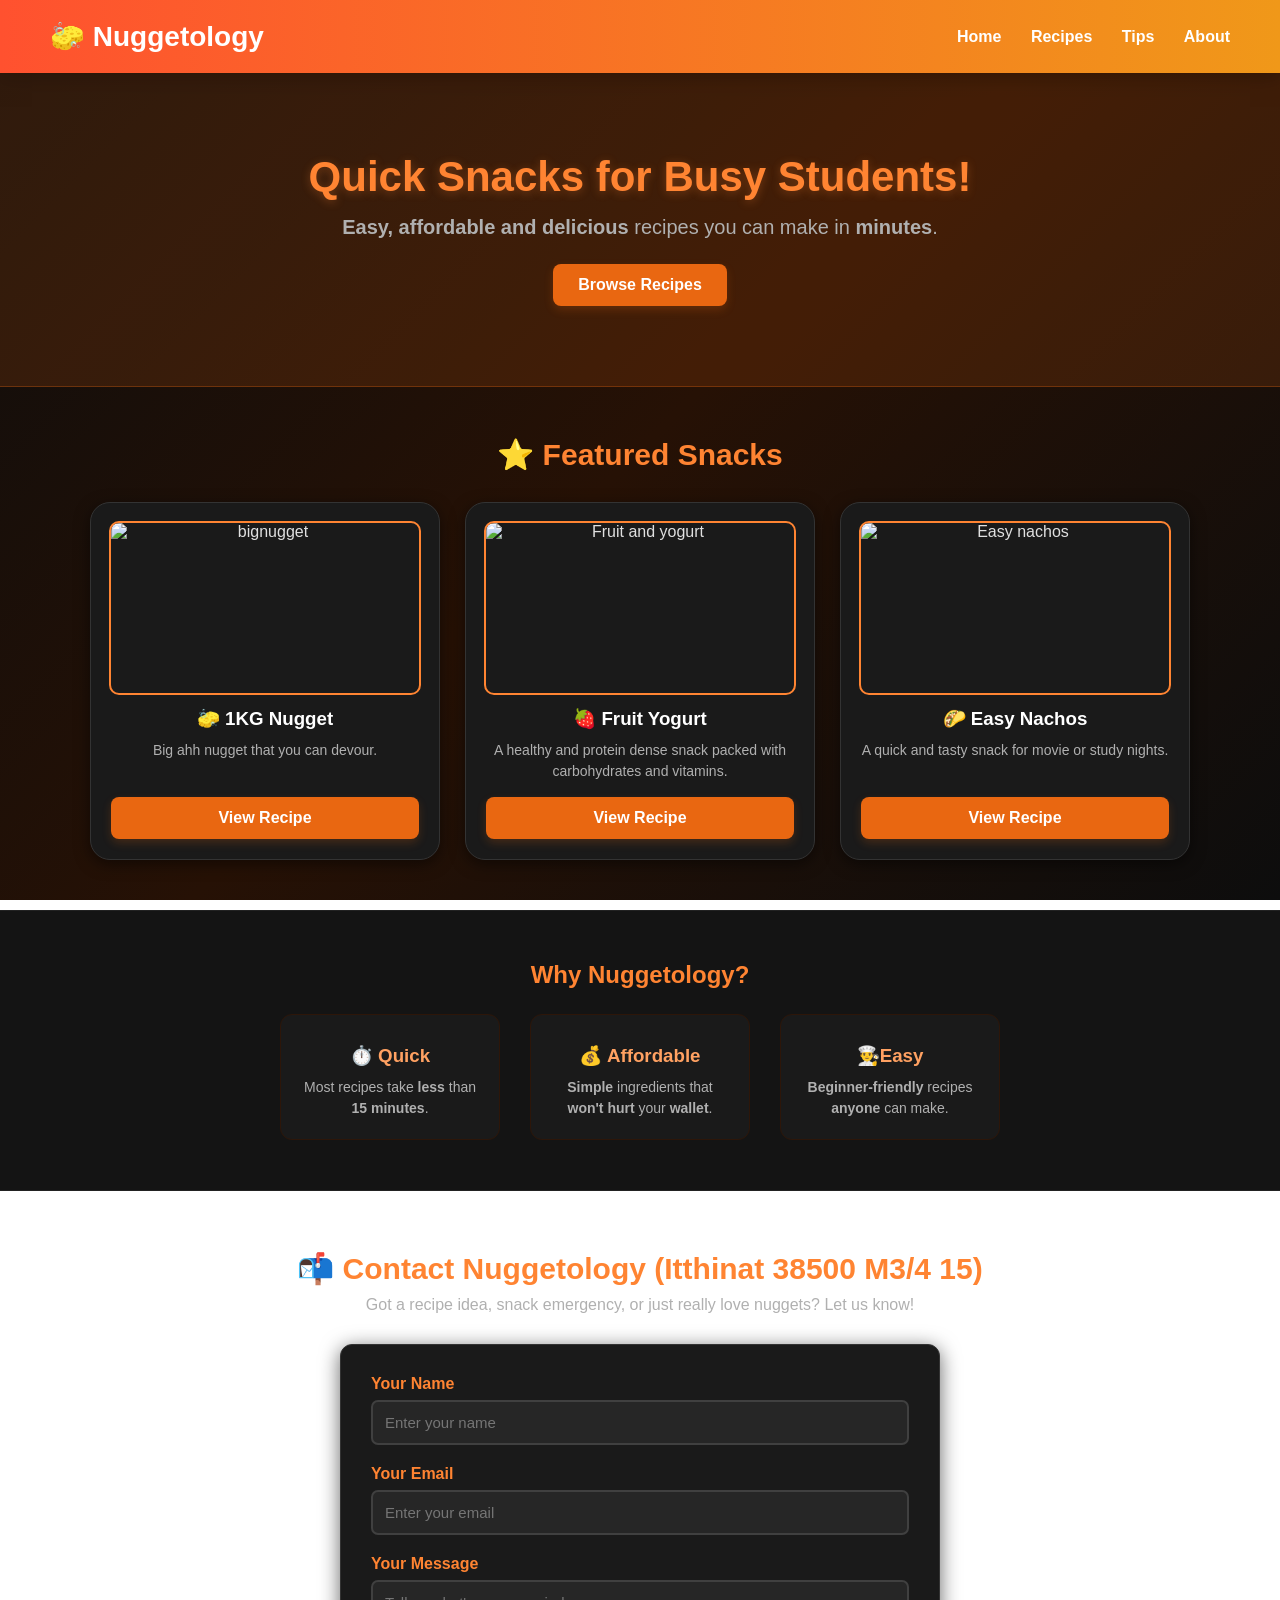
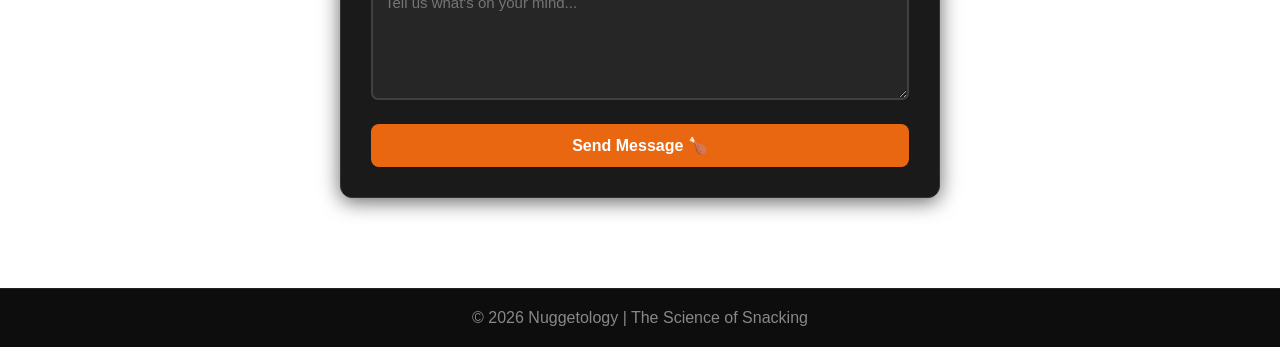
==== index.html @ f22b1fc7 "Add files via upload" ====
<!DOCTYPE html>
<html lang="en">
<head>
    <meta charset="UTF-8">
    <meta name="viewport" content="width=device-width, initial-scale=1.0">
    <title>Nuggetology - Easy Student Snacks</title>

    <style>
        /* ---------- GENERAL ---------- */
        * {
            box-sizing: border-box;
            margin: 0;
            padding: 0;
        }

        body {
            font-family: Arial, sans-serif;
            background: linear-gradient(135deg, #0d0d0d 0%, #261105 50%, #0d0d0d 100%);
            background-attachment: fixed;
            color: #e0e0e0;
        }

        /* ---------- FIXED HEADER ---------- */
        header {
            background: linear-gradient(90deg, #ff512f 0%, #f09819 100%);
            color: white;
            padding: 20px 50px;
            display: flex;
            justify-content: space-between;
            align-items: center;
            box-shadow: 0 4px 20px rgba(0, 0, 0, 0.5);
        }

        .logo {
            font-size: 28px;
            font-weight: bold;
            text-decoration: none;
            color: white;
            transition: 0.3s ease;
        }

        .logo:hover {
            color: black;
            transform: scale(1.1);
        }

        nav a {
            display: inline-block;
            color: white;
            text-decoration: none;
            margin-left: 25px;
            font-weight: bold;
            transition: 0.3s ease;
        }

        nav a:hover {
            text-decoration: underline;
            color: black;
            transform: scale(1.2);
        }

        /* ---------- HERO ---------- */
        .hero {
            text-align: center;
            padding: 80px 20px;
            background-color: rgba(233, 103, 17, 0.15);
            border-bottom: 1px solid rgba(233, 103, 17, 0.3);
        }

        .hero h1 {
            font-size: 42px;
            margin-bottom: 15px;
            color: #ff8432;
            text-shadow: 0 2px 10px rgba(255, 132, 50, 0.3);
        }

        .hero p {
            font-size: 20px;
            margin-bottom: 25px;
            color: #b0b0b0;
        }

        .button {
            display: inline-block;
            background-color: #e96711;
            color: white;
            padding: 12px 25px;
            border-radius: 8px;
            text-decoration: none;
            font-weight: bold;
            transition: 0.3s ease;
            box-shadow: 0 4px 10px rgba(233, 103, 17, 0.2);
        }

        .button:hover {
            background-color: #ff8432;
            box-shadow: 0 6px 15px rgba(255, 132, 50, 0.4);
            transform: scale(1.1);
        }

        /* ---------- FEATURED RECIPES ---------- */
        /* ---------- FEATURED RECIPES ---------- */
.recipes {
    padding: 50px;
    text-align: center;
}

.recipes h2 {
    font-size: 30px;
    margin-bottom: 30px;
    color: #ff8432;
}

/* 3 equal columns */
.recipe-container {
    display: grid;
    grid-template-columns: repeat(3, 1fr);
    gap: 25px;
    max-width: 1100px;
    margin: 0 auto;
}

/* Recipe cards */
.recipe-card {
    background-color: #1a1a1a;
    padding: 20px;
    border: 1px solid #333333;
    box-shadow: 0 4px 15px rgba(0, 0, 0, 0.5);
    border-radius: 20px;
    transition: 0.3s ease;

    /* Makes the button stay at the bottom */
    display: flex;
    flex-direction: column;
}

.recipe-card:hover {
    box-shadow: 0 10px 25px rgba(233, 103, 17, 0.25);
    border-color: #e96711;
    transform: scale(1.05);
}

.recipe-card img {
    width: 100%;
    height: 170px;
    object-fit: cover;
    border-radius: 8px;
    margin-bottom: 15px;
}

.recipe-card h3 {
    margin-bottom: 10px;
    color: #ffffff;
}

.recipe-card p {
    margin-bottom: 15px;
    color: #b0b0b0;
    font-size: 14px;
    line-height: 1.5;
}

/* Makes all View Recipe buttons line up */
.recipe-card .button {
    margin-top: auto;
    width: 100%;
    text-align: center;
}

        /* ---------- WHY SECTION ---------- */
        .why {
            background-color: #141414;
            border-top: 1px solid #222222;
            border-bottom: 1px solid #222222;
            padding: 50px;
            text-align: center;
        }

        .why h2 {
            margin-bottom: 25px;
            color: #ff8432;
        }

        .why-container {
            display: flex;
            justify-content: center;
            gap: 30px;
            flex-wrap: wrap;
        }

        .why-item {
            width: 220px;
            background-color: #1a1a1a;
            padding: 20px;
            border-radius: 12px;
            border: 1px solid #2d1609;
        }

        .why-item h3 {
            margin: 10px 0;
            color: #ffa162;
        }

        .why-item p {
            color: #b0b0b0;
            font-size: 14px;
            line-height: 1.5;
        }

        /* ---------- CONTACT US ---------- */
        .contact {
            padding: 60px 20px;
            text-align: center;
        }

        .contact h2 {
            font-size: 30px;
            margin-bottom: 10px;
            color: #ff8432;
        }

        .contact > p {
            margin-bottom: 30px;
            color: #b0b0b0;
        }

        .contact-form {
            background-color: #1a1a1a;
            max-width: 600px;
            margin: auto;
            padding: 30px;
            border-radius: 12px;
            border: 1px solid #333333;
            box-shadow: 0 4px 20px rgba(0,0,0,0.6);
            text-align: left;
        }

        .contact-form label {
            display: block;
            margin-bottom: 7px;
            font-weight: bold;
            color: #ff8432;
        }

        .contact-form input,
        .contact-form textarea {
            width: 100%;
            padding: 12px;
            margin-bottom: 20px;
            background-color: #262626;
            border: 2px solid #404040;
            border-radius: 7px;
            font-family: Arial, sans-serif;
            font-size: 15px;
            color: white;
        }

        .contact-form input:focus,
        .contact-form textarea:focus {
            outline: none;
            border-color: #e96711;
            background-color: #2d2d2d;
            box-shadow: 0 0 10px rgba(233, 103, 17, 0.3);
        }

        .contact-form textarea {
            height: 120px;
            resize: vertical;
        }

        .contact-form button {
            width: 100%;
            background-color: #e96711;
            color: white;
            border: none;
            padding: 12px;
            border-radius: 8px;
            font-size: 16px;
            font-weight: bold;
            cursor: pointer;
            transition: 0.3s ease;
        }

        .contact-form button:hover {
            background-color: #ff8432;
        }

        img {
            outline: 2px solid #ff8432;
            border-radius: 8px;
        }

        /* ---------- FOOTER ---------- */
        footer {
            background-color: #0d0d0d;
            color: #888888;
            text-align: center;
            padding: 20px;
            margin-top: 30px;
            border-top: 1px solid #222222;
        }

        /* ---------- NUGGET RAIN CSS ---------- */
        .nugget-rain-container {
            position: fixed;
            top: 0;
            left: 0;
            width: 100%;
            height: 100%;
            pointer-events: none;
            z-index: 99999;
            overflow: hidden;
        }

        .falling-nugget {
            position: absolute;
            top: -50px;
            font-size: 24px;
            user-select: none;
            animation: fall linear forwards;
        }

        @keyframes fall {
            0% {
                transform: translateY(0px) rotate(0deg);
                opacity: 0;
            }
            10% {
                opacity: 0.8;
            }
            90% {
                opacity: 0.8;
            }
            100% {
                transform: translateY(105vh) rotate(360deg);
                opacity: 0;
            }
        }
    </style>
</head>

<body>

    <!-- HEADER / NAVIGATION -->
    <header>
        <a href="index.html" class="logo">🧽 Nuggetology</a>
        <nav>
            <a href="index.html">Home</a>
            <a href="recipes.html">Recipes</a>
            <a href="tips.html">Tips</a>
            <a href="about.html">About</a>
        </nav>
    </header>

    <!-- HERO SECTION -->
    <section class="hero">
        <h1><strong>Quick</strong> Snacks for <strong>Busy</strong> Students!</h1>
        <p>
            <strong>Easy, affordable and delicious</strong> recipes you can make in <strong>minutes</strong>.
        </p>
        <a href="recipes.html" class="button">Browse Recipes</a>
    </section>

    <!-- FEATURED RECIPES -->
    <section class="recipes">
        <h2>⭐ Featured Snacks</h2>

        <div class="recipe-container">
            <!-- Recipe 1 -->
            <div class="recipe-card">
                <img class="bignugget" src="https://i.ytimg.com/vi/m8dkjtNessU/maxresdefault.jpg" alt="bignugget">
                <h3>🧽 1KG Nugget</h3>
                <p>
                    Big ahh nugget that you can devour.
                </p>
                <a href="bignugget.html" class="button">
                    View Recipe
                </a>
            </div>

            <!-- Recipe 2 -->
            <div class="recipe-card">
                <img src="https://i.pinimg.com/originals/17/23/82/172382bd3cdc58b765c586f1855ec7a7.png" alt="Fruit and yogurt">
                <h3>🍓 Fruit Yogurt</h3>
                <p>
                    A healthy and protein dense snack packed with carbohydrates and vitamins.
                </p>
                <a href="fruit-yogurt.html" class="button">
                    View Recipe
                </a>
            </div>

            <!-- Recipe 3 -->

            <!-- Recipe 3 -->
            <div class="recipe-card">
                <img src="https://dragonsandfairydust.co.uk/wp-content/uploads/2019/03/beef-nachos-5-450x450.jpg" alt="Easy nachos">
                <h3>🌮 Easy Nachos</h3>
                <p>
                    A quick and tasty snack for movie or study nights.
                </p>
                <a href="nachos.html" class="button">
                    View Recipe
                </a>
            </div>
        </div>
    </section>

    <!-- WHY Nuggetology -->
    <section class="why">
        <h2>Why Nuggetology?</h2>

        <div class="why-container">
            <div class="why-item">
                <h3><strong>⏱️ Quick</strong></h3>
                <p>
                    Most recipes take <strong>less</strong> than <strong>15 minutes</strong>.
                </p>
            </div>

            <div class="why-item">
                <h3><strong>💰 Affordable</strong></h3>
                <p>
                    <strong>Simple</strong> ingredients that <strong>won't hurt</strong> your <strong>wallet</strong>.
                </p>
            </div>

            <div class="why-item">
                <h3></strong>👨‍🍳Easy</strong></h3>
                <p>
                    <strong>Beginner-friendly</strong> recipes <strong>anyone</strong> can make.
                </p>
            </div>
        </div>
    </section>

    <!-- CONTACT US -->
    <section class="contact">
        <h2>📬 Contact Nuggetology (Itthinat 38500 M3/4 15)</h2>
        <p>
            Got a recipe idea, snack emergency, or just really love
            nuggets? Let us know!
        </p>

        <form class="contact-form" action="https://formsubmit.co/15.itthinat@gmail.com" method="POST">
            <input type="hidden" name="_subject" value="New Message from Nuggetology Website!">
            <input type="hidden" name="_captcha" value="false">
            <input type="hidden" name="_template" value="table">

            <label for="name">Your Name</label>
            <input
                type="text"
                id="name"
                name="Name"
                placeholder="Enter your name"
                required
            >

            <label for="email">Your Email</label>
            <input
                type="email"
                id="email"
                name="Email"
                placeholder="Enter your email"
                required
            >

            <label for="message">Your Message</label>
            <textarea
                id="message"
                name="Message"
                placeholder="Tell us what's on your mind..."
                required
            ></textarea>

            <button type="submit">Send Message 🍗</button>
        </form>
    </section>

    <footer>
        <p>&copy; 2026 Nuggetology | The Science of Snacking</p>
    </footer>

    <!-- NUGGET RAIN CONTAINER & SCRIPT -->
    <div class="nugget-rain-container" id="nuggetRainContainer"></div>

    <script type="text/javascript">
        function createCloserSideNugget() {
            var container = document.getElementById('nuggetRainContainer');
            if (!container) {
                return;
            }

            var nugget = document.createElement('div');
            nugget.classList.add('falling-nugget');
            
            var nuggetEmojis = ['🍗', '🍿'];
            nugget.innerText = nuggetEmojis[Math.floor(Math.random() * nuggetEmojis.length)];

            var isLeft = Math.random() < 0.5;
            var randomLeftPosition;
            
            if (isLeft) {
                randomLeftPosition = 5 + (Math.random() * 15);
            } else {
                randomLeftPosition = 80 + (Math.random() * 15);
            }
            
            nugget.style.left = randomLeftPosition + 'vw';

            var duration = Math.random() * 4 + 3;
            nugget.style.animationDuration = duration + 's';
            
            var randomSize = Math.random() * 25 + 15;
            nugget.style.fontSize = randomSize + 'px';

            container.appendChild(nugget);

            setTimeout(function() {
                if (nugget && nugget.parentNode) {
                    nugget.parentNode.removeChild(nugget);
                }
            }, duration * 1000);
        }

        setInterval(createCloserSideNugget, 200);
    </script>

</body>
</html>
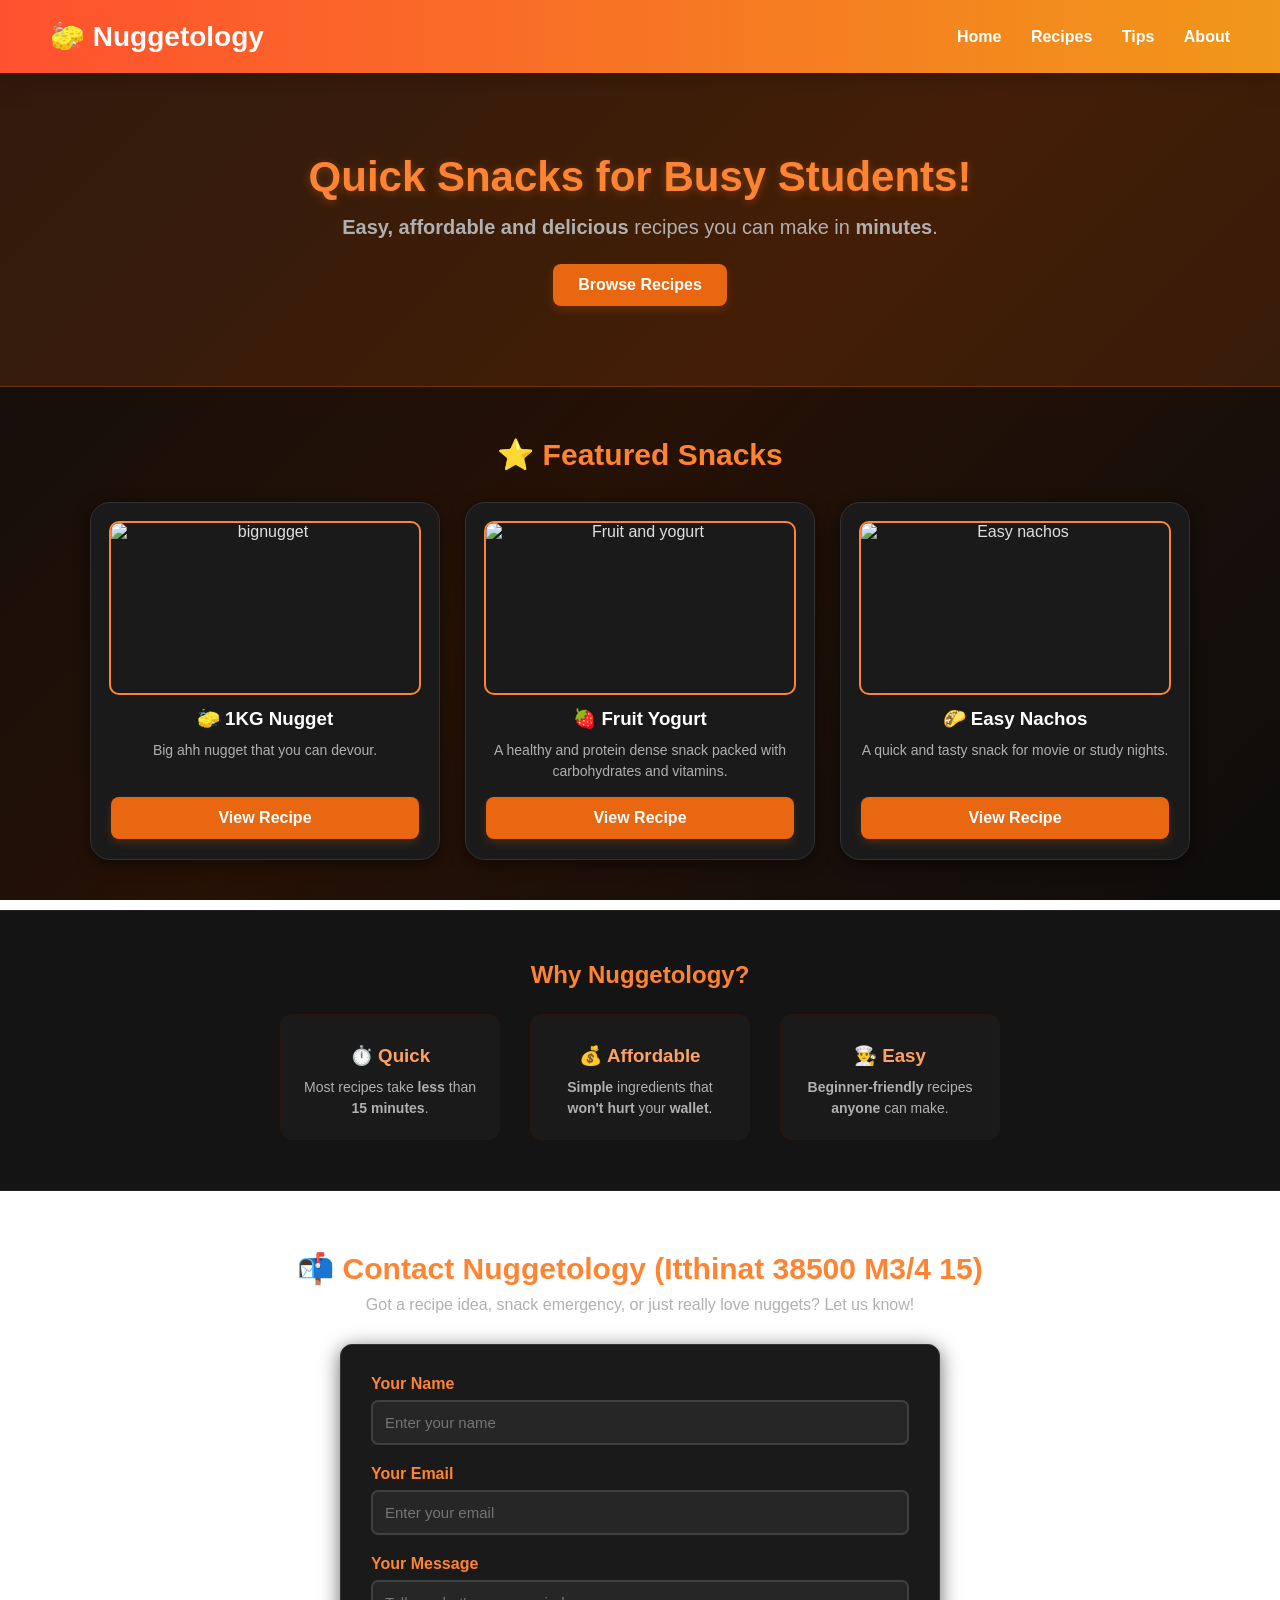
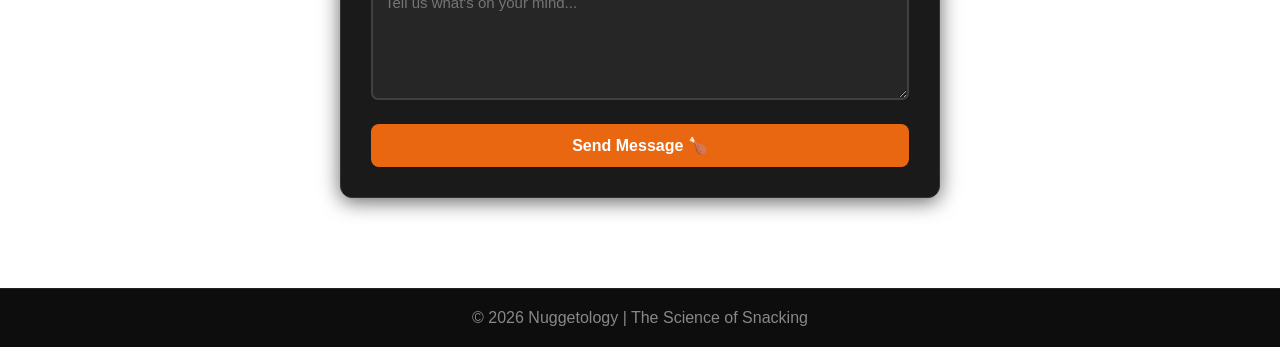
==== commit f0f230cd: "708" ====
--- a/index.html
+++ b/index.html
@@ -4,7 +4,6 @@
     <meta charset="UTF-8">
     <meta name="viewport" content="width=device-width, initial-scale=1.0">
     <title>Nuggetology - Easy Student Snacks</title>
-
     <style>
         /* ---------- GENERAL ---------- */
         * {
@@ -336,6 +335,213 @@
                 opacity: 0;
             }
         }
+    
+        /* =========================================
+           MOBILE RESPONSIVENESS
+           Layout only - original theme is unchanged
+        ========================================= */
+
+        @media screen and (max-width: 900px) {
+            header {
+                padding: 18px 24px;
+                gap: 18px;
+            }
+
+            nav a {
+                margin-left: 16px;
+            }
+
+            .recipes {
+                padding: 40px 24px;
+            }
+
+            .recipe-container {
+                grid-template-columns: repeat(2, minmax(0, 1fr));
+            }
+
+            .why {
+                padding: 40px 24px;
+            }
+        }
+
+        @media screen and (max-width: 600px) {
+            header {
+                flex-direction: column;
+                justify-content: center;
+                align-items: center;
+                padding: 18px 14px;
+                gap: 14px;
+                text-align: center;
+            }
+
+            .logo {
+                font-size: 25px;
+            }
+
+            nav {
+                display: flex;
+                flex-wrap: wrap;
+                justify-content: center;
+                align-items: center;
+                gap: 10px 18px;
+                width: 100%;
+            }
+
+            nav a {
+                margin: 0;
+                font-size: 15px;
+            }
+
+            .hero {
+                padding: 48px 16px;
+            }
+
+            .hero h1 {
+                font-size: clamp(27px, 7vw, 34px);
+                line-height: 1.25;
+            }
+
+            .hero p {
+                font-size: 16px;
+                line-height: 1.55;
+            }
+
+            .button {
+                max-width: 100%;
+                padding: 12px 18px;
+            }
+
+            .recipes {
+                padding: 34px 15px;
+            }
+
+            .recipes h2,
+            .why h2 {
+                font-size: 26px;
+            }
+
+            .recipe-container {
+                grid-template-columns: minmax(0, 1fr);
+                gap: 20px;
+                width: 100%;
+            }
+
+            .recipe-card {
+                width: 100%;
+                max-width: 380px;
+                min-width: 0;
+                margin: 0 auto;
+            }
+
+            .recipe-card img {
+                display: block;
+                width: 100%;
+                height: 180px;
+                object-fit: cover;
+            }
+
+            .recipe-card .button {
+                width: 100%;
+            }
+
+            .why {
+                padding: 35px 15px;
+            }
+
+            .why-container {
+                flex-direction: column;
+                align-items: center;
+                gap: 18px;
+            }
+
+            .why-item {
+                width: 100%;
+                max-width: 380px;
+            }
+
+            .contact {
+                padding: 38px 15px;
+            }
+
+            .contact h2 {
+                font-size: 24px;
+                line-height: 1.3;
+                overflow-wrap: anywhere;
+            }
+
+            .contact > p {
+                font-size: 15px;
+                line-height: 1.55;
+            }
+
+            .contact-form {
+                width: 100%;
+                max-width: 100%;
+                padding: 22px 16px;
+            }
+
+            .contact-form input,
+            .contact-form textarea,
+            .contact-form button {
+                width: 100%;
+                max-width: 100%;
+                font-size: 16px;
+            }
+
+            footer {
+                padding: 18px 12px;
+                font-size: 14px;
+                line-height: 1.5;
+                overflow-wrap: anywhere;
+            }
+        }
+
+        @media screen and (max-width: 360px) {
+            .logo {
+                font-size: 22px;
+            }
+
+            nav {
+                gap: 9px 13px;
+            }
+
+            nav a {
+                font-size: 14px;
+            }
+
+            .hero h1 {
+                font-size: 26px;
+            }
+
+            .recipe-card {
+                padding: 15px;
+            }
+
+            .contact-form {
+                padding: 18px 12px;
+            }
+        }
+
+        /* Keep hover animation on devices that actually support hover.
+           Touch devices avoid accidental card enlargement. */
+        @media (hover: none) {
+            .recipe-card:hover {
+                transform: none;
+            }
+        }
+
+        /* Respect users who prefer reduced motion. */
+        @media (prefers-reduced-motion: reduce) {
+            *,
+            *::before,
+            *::after {
+                scroll-behavior: auto !important;
+                animation-duration: 0.01ms !important;
+                animation-iteration-count: 1 !important;
+                transition-duration: 0.01ms !important;
+            }
+        }
+
     </style>
 </head>
 
@@ -394,7 +600,7 @@
 
             <!-- Recipe 3 -->
             <div class="recipe-card">
-                <img src="https://dragonsandfairydust.co.uk/wp-content/uploads/2019/03/beef-nachos-5-450x450.jpg" alt="Easy nachos">
+                <img src="https://www.withablast.net/wp-content/uploads/2013/08/QuickandEasyNachos.jpg" alt="Easy nachos">
                 <h3>🌮 Easy Nachos</h3>
                 <p>
                     A quick and tasty snack for movie or study nights.
@@ -426,7 +632,7 @@
             </div>
 
             <div class="why-item">
-                <h3></strong>👨‍🍳Easy</strong></h3>
+                <h3><strong>👨‍🍳 Easy</strong></h3>
                 <p>
                     <strong>Beginner-friendly</strong> recipes <strong>anyone</strong> can make.
                 </p>
@@ -527,4 +733,4 @@
     </script>
 
 </body>
-</html>+</html>
